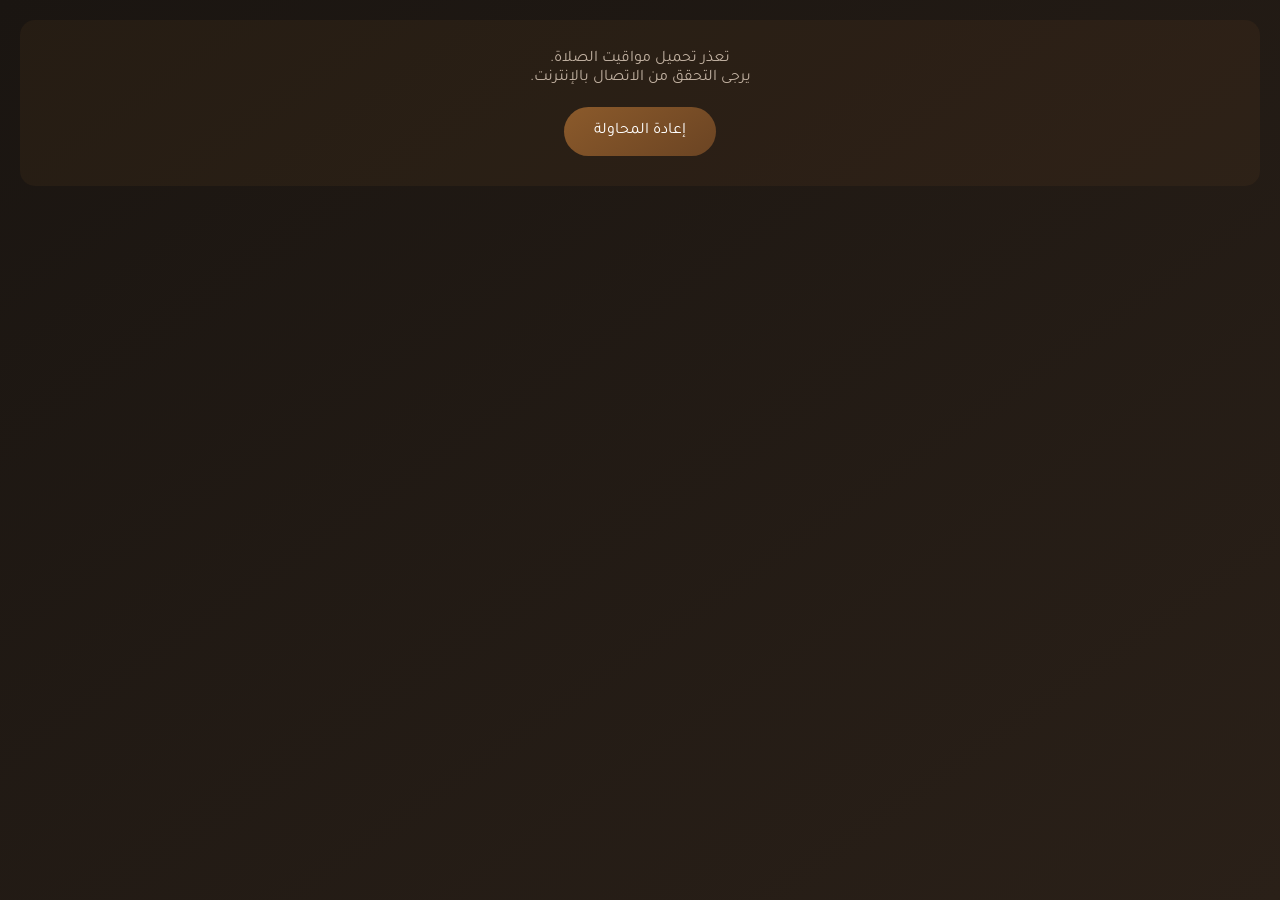
==== widget-standalone.html @ 83f43365 "Add files via upload" ====
<!DOCTYPE html>
<html lang="ar" dir="rtl">
<head>
    <meta charset="UTF-8">
    <meta name="viewport" content="width=device-width, initial-scale=1.0, maximum-scale=1.0, user-scalable=no">
    <meta name="apple-mobile-web-app-capable" content="yes">
    <meta name="apple-mobile-web-app-status-bar-style" content="black-translucent">
    <meta name="apple-mobile-web-app-title" content="مواقيت الصلاة">
    <meta name="theme-color" content="#8B5A2B">
    <title>مواقيت الصلاة</title>
    <style>
        @import url('https://fonts.googleapis.com/css2?family=Tajawal:wght@400;700&display=swap');
        
        * {
            margin: 0;
            padding: 0;
            box-sizing: border-box;
        }
        
        body {
            font-family: 'Tajawal', sans-serif;
            background: linear-gradient(145deg, #1a1511 0%, #2a2018 100%);
            color: #fff;
            min-height: 100vh;
            display: flex;
            flex-direction: column;
            padding: 20px;
        }
        
        .header {
            text-align: center;
            padding: 20px 0;
            border-bottom: 1px solid rgba(139,90,43,0.3);
            margin-bottom: 20px;
        }
        
        .app-title {
            font-size: 1.2rem;
            color: #8B5A2B;
            margin-bottom: 8px;
        }
        
        .date-section {
            text-align: center;
            margin-bottom: 25px;
        }
        
        .hijri-date {
            font-size: 1.5rem;
            font-weight: 700;
            color: #e0d8c8;
            margin-bottom: 5px;
        }
        
        .gregorian-date {
            font-size: 1rem;
            color: #a09080;
        }
        
        .location {
            text-align: center;
            font-size: 0.9rem;
            color: #8B5A2B;
            margin-bottom: 20px;
        }
        
        .prayer-grid {
            display: grid;
            grid-template-columns: repeat(3, 1fr);
            gap: 12px;
            margin-bottom: 25px;
        }
        
        .prayer-item {
            background: linear-gradient(145deg, #3d3229 0%, #2c241e 100%);
            border-radius: 16px;
            padding: 15px 10px;
            text-align: center;
            border: 1px solid rgba(139,90,43,0.2);
            transition: all 0.3s ease;
        }
        
        .prayer-item.active {
            background: linear-gradient(145deg, #8B5A2B 0%, #6b4423 100%);
            transform: scale(1.05);
            box-shadow: 0 8px 25px rgba(139,90,43,0.4);
        }
        
        .prayer-name {
            font-size: 0.85rem;
            color: #c0b0a0;
            margin-bottom: 8px;
            font-weight: 600;
        }
        
        .prayer-item.active .prayer-name {
            color: #fff;
        }
        
        .prayer-time {
            font-size: 1.1rem;
            font-weight: 700;
            color: #e0d8c8;
            direction: ltr;
        }
        
        .prayer-item.active .prayer-time {
            color: #fff;
            font-size: 1.2rem;
        }
        
        .countdown-section {
            background: linear-gradient(145deg, #3d3229 0%, #2c241e 100%);
            border-radius: 20px;
            padding: 25px;
            text-align: center;
            margin-bottom: 20px;
            border: 1px solid rgba(139,90,43,0.3);
        }
        
        .countdown-label {
            font-size: 1rem;
            color: #a09080;
            margin-bottom: 15px;
        }
        
        .countdown-label span {
            color: #8B5A2B;
            font-weight: 700;
        }
        
        .countdown-box {
            display: flex;
            justify-content: center;
            gap: 15px;
        }
        
        .countdown-item {
            background: linear-gradient(145deg, #2c241e 0%, #1a1511 100%);
            border-radius: 12px;
            padding: 15px 20px;
            min-width: 70px;
            border: 1px solid rgba(139,90,43,0.2);
        }
        
        .countdown-value {
            font-size: 2rem;
            font-weight: 700;
            color: #fff;
            direction: ltr;
            text-shadow: 0 0 10px rgba(139,90,43,0.5);
        }
        
        .countdown-unit {
            font-size: 0.7rem;
            color: #a09080;
            margin-top: 5px;
        }
        
        .refresh-btn {
            background: linear-gradient(145deg, #8B5A2B 0%, #6b4423 100%);
            color: #fff;
            border: none;
            padding: 15px 30px;
            border-radius: 25px;
            font-size: 1rem;
            cursor: pointer;
            font-family: 'Tajawal', sans-serif;
            margin-top: auto;
            transition: all 0.3s ease;
        }
        
        .refresh-btn:active {
            transform: scale(0.95);
        }
        
        .loading {
            text-align: center;
            padding: 50px;
            color: #8B5A2B;
        }
        
        .error {
            text-align: center;
            padding: 30px;
            color: #c0b0a0;
            background: rgba(139,90,43,0.1);
            border-radius: 15px;
        }
        
        .install-section {
            background: linear-gradient(145deg, #8B5A2B20 0%, #6b442320 100%);
            border-radius: 15px;
            padding: 20px;
            margin-bottom: 20px;
            border: 1px solid rgba(139,90,43,0.3);
            text-align: center;
        }
        
        .install-title {
            font-size: 1rem;
            color: #8B5A2B;
            margin-bottom: 10px;
            font-weight: 700;
        }
        
        .install-text {
            font-size: 0.85rem;
            color: #a09080;
            line-height: 1.6;
        }
        
        @media (max-width: 350px) {
            .prayer-grid {
                grid-template-columns: repeat(2, 1fr);
            }
            .countdown-value {
                font-size: 1.5rem;
            }
            .countdown-item {
                padding: 12px 15px;
                min-width: 60px;
            }
        }
    </style>
</head>
<body>
    <div id="app">
        <div class="loading">جاري تحميل مواقيت الصلاة...</div>
    </div>

    <script>
        const hijriMonths = ['محرم', 'صفر', 'ربيع الأول', 'ربيع الثاني', 'جمادى الأولى', 'جمادى الثانية', 'رجب', 'شعبان', 'رمضان', 'شوال', 'ذو القعدة', 'ذو الحجة'];
        const arabicDays = ['الأحد', 'الإثنين', 'الثلاثاء', 'الأربعاء', 'الخميس', 'الجمعة', 'السبت'];

        function getArabicDayName(date) {
            return arabicDays[date.getDay()];
        }

        function gregorianToHijri(date) {
            const gYear = date.getFullYear();
            const gMonth = date.getMonth() + 1;
            const gDay = date.getDate();
            
            let jd = Math.floor((1461 * (gYear + 4800 + Math.floor((gMonth - 14) / 12))) / 4) +
                     Math.floor((367 * (gMonth - 2 - 12 * Math.floor((gMonth - 14) / 12))) / 12) -
                     Math.floor((3 * Math.floor((gYear + 4900 + Math.floor((gMonth - 14) / 12)) / 100)) / 4) +
                     gDay - 32075;
            
            let l = jd - 1948440 + 10632;
            let n = Math.floor((l - 1) / 10631);
            l = l - 10631 * n + 354;
            let j = Math.floor((Math.floor((10985 - l) / 5316)) * (Math.floor((50 * l) / 17719))) + Math.floor((Math.floor(l / 5670)) * (Math.floor((43 * l) / 15238)));
            l = l - (Math.floor((30 - j) / 15)) * (Math.floor((17719 * j) / 50)) - (Math.floor(j / 16)) * (Math.floor((15238 * j) / 43)) + 29;
            
            const hMonth = Math.floor((24 * l) / 709);
            const hDay = Math.floor(l - Math.floor((709 * hMonth) / 24));
            const hYear = 30 * n + j - 30;
            
            return {
                day: hDay,
                month: hijriMonths[hMonth - 1],
                year: hYear
            };
        }

        function formatTime(time24) {
            const [h, m] = time24.split(':');
            let hour = parseInt(h);
            const ampm = hour >= 12 ? 'م' : 'ص';
            hour = hour > 12 ? hour - 12 : (hour === 0 ? 12 : hour);
            return `${hour}:${m} ${ampm}`;
        }

        async function fetchPrayerTimes(lat, lng) {
            const d = new Date();
            try {
                const response = await fetch(`https://api.aladhan.com/v1/timings/${d.getDate()}-${d.getMonth()+1}-${d.getFullYear()}?latitude=${lat}&longitude=${lng}&method=5`);
                const data = await response.json();
                return data.data;
            } catch (e) {
                console.error('Error fetching prayer times:', e);
                return null;
            }
        }

        async function getHijriDate() {
            const now = new Date();
            try {
                const response = await fetch(`https://api.aladhan.com/v1/gToH/${now.getDate()}-${now.getMonth()+1}-${now.getFullYear()}`);
                const data = await response.json();
                if (data && data.data && data.data.hijri) {
                    return `${data.data.hijri.day} ${data.data.hijri.month.ar} ${data.data.hijri.year}هـ`;
                }
            } catch (e) {
                console.error('Error fetching Hijri date:', e);
            }
            const hijri = gregorianToHijri(now);
            return `${hijri.day} ${hijri.month} ${hijri.year}هـ`;
        }

        function getLocation() {
            return new Promise((resolve) => {
                if (navigator.geolocation) {
                    navigator.geolocation.getCurrentPosition(
                        (position) => {
                            resolve({
                                lat: position.coords.latitude,
                                lng: position.coords.longitude,
                                city: 'الموقع الحالي'
                            });
                        },
                        () => {
                            resolve({ lat: 30.0444, lng: 31.2357, city: 'القاهرة' });
                        },
                        { timeout: 5000 }
                    );
                } else {
                    resolve({ lat: 30.0444, lng: 31.2357, city: 'القاهرة' });
                }
            });
        }

        async function renderApp() {
            const app = document.getElementById('app');
            const location = await getLocation();
            const prayerData = await fetchPrayerTimes(location.lat, location.lng);
            
            if (!prayerData) {
                app.innerHTML = `
                    <div class="error">
                        تعذر تحميل مواقيت الصلاة.<br>
                        يرجى التحقق من الاتصال بالإنترنت.
                        <br><br>
                        <button class="refresh-btn" onclick="location.reload()">إعادة المحاولة</button>
                    </div>
                `;
                return;
            }

            const timings = prayerData.timings;
            const hijriDate = await getHijriDate();
            const now = new Date();
            
            const prayers = [
                { id: 'Fajr', name: 'الفجر' },
                { id: 'Sunrise', name: 'الشروق' },
                { id: 'Dhuhr', name: 'الظهر' },
                { id: 'Asr', name: 'العصر' },
                { id: 'Maghrib', name: 'المغرب' },
                { id: 'Isha', name: 'العشاء' }
            ];

            // Find next prayer
            let nextPrayer = null;
            let nextPrayerTime = null;
            
            for (const prayer of prayers) {
                if (prayer.id === 'Sunrise') continue;
                
                const [h, m] = timings[prayer.id].split(':');
                const prayerDate = new Date(now.getFullYear(), now.getMonth(), now.getDate(), parseInt(h), parseInt(m), 0);
                
                if (prayerDate > now) {
                    nextPrayer = prayer;
                    nextPrayerTime = prayerDate;
                    break;
                }
            }
            
            // If no next prayer today, next is Fajr tomorrow
            if (!nextPrayer) {
                nextPrayer = { id: 'Fajr', name: 'الفجر' };
                const [h, m] = timings.Fajr.split(':');
                nextPrayerTime = new Date(now.getFullYear(), now.getMonth(), now.getDate() + 1, parseInt(h), parseInt(m), 0);
            }

            // Render prayers grid
            let prayersHTML = prayers.map(prayer => {
                const isActive = prayer.id === nextPrayer.id;
                return `
                    <div class="prayer-item ${isActive ? 'active' : ''}">
                        <div class="prayer-name">${prayer.name}</div>
                        <div class="prayer-time">${formatTime(timings[prayer.id])}</div>
                    </div>
                `;
            }).join('');

            app.innerHTML = `
                <div class="install-section">
                    <div class="install-title">📱 إضافة للشاشة الرئيسية</div>
                    <div class="install-text">
                        iOS: اضغط زر المشاركة ← "إضافة إلى الشاشة الرئيسية"<br>
                        Android: اضغط القائمة ← "إضافة إلى الشاشة الرئيسية"
                    </div>
                </div>

                <div class="header">
                    <div class="app-title">موسوعة المسلم</div>
                </div>

                <div class="date-section">
                    <div class="hijri-date">${hijriDate}</div>
                    <div class="gregorian-date">${now.toLocaleDateString('ar-EG', {day:'numeric', month:'long', year:'numeric'})} - ${getArabicDayName(now)}</div>
                </div>

                <div class="location">📍 ${location.city}</div>

                <div class="prayer-grid">
                    ${prayersHTML}
                </div>

                <div class="countdown-section">
                    <div class="countdown-label">الصلاة القادمة: <span>${nextPrayer.name}</span></div>
                    <div class="countdown-box">
                        <div class="countdown-item">
                            <div class="countdown-value" id="hours">00</div>
                            <div class="countdown-unit">ساعة</div>
                        </div>
                        <div class="countdown-item">
                            <div class="countdown-value" id="minutes">00</div>
                            <div class="countdown-unit">دقيقة</div>
                        </div>
                        <div class="countdown-item">
                            <div class="countdown-value" id="seconds">00</div>
                            <div class="countdown-unit">ثانية</div>
                        </div>
                    </div>
                </div>

                <button class="refresh-btn" onclick="location.reload()">تحديث المواقيت</button>
            `;

            // Start countdown
            function updateCountdown() {
                const diff = nextPrayerTime - new Date();
                if (diff > 0) {
                    const hours = Math.floor((diff / 3600000) % 24);
                    const minutes = Math.floor((diff / 60000) % 60);
                    const seconds = Math.floor((diff / 1000) % 60);
                    
                    const hoursEl = document.getElementById('hours');
                    const minutesEl = document.getElementById('minutes');
                    const secondsEl = document.getElementById('seconds');
                    
                    if (hoursEl) hoursEl.innerText = hours.toString().padStart(2, '0');
                    if (minutesEl) minutesEl.innerText = minutes.toString().padStart(2, '0');
                    if (secondsEl) secondsEl.innerText = seconds.toString().padStart(2, '0');
                }
            }
            
            updateCountdown();
            setInterval(updateCountdown, 1000);
        }

        // Auto refresh every 10 minutes
        setInterval(() => {
            location.reload();
        }, 600000);

        renderApp();
    </script>
</body>
</html>
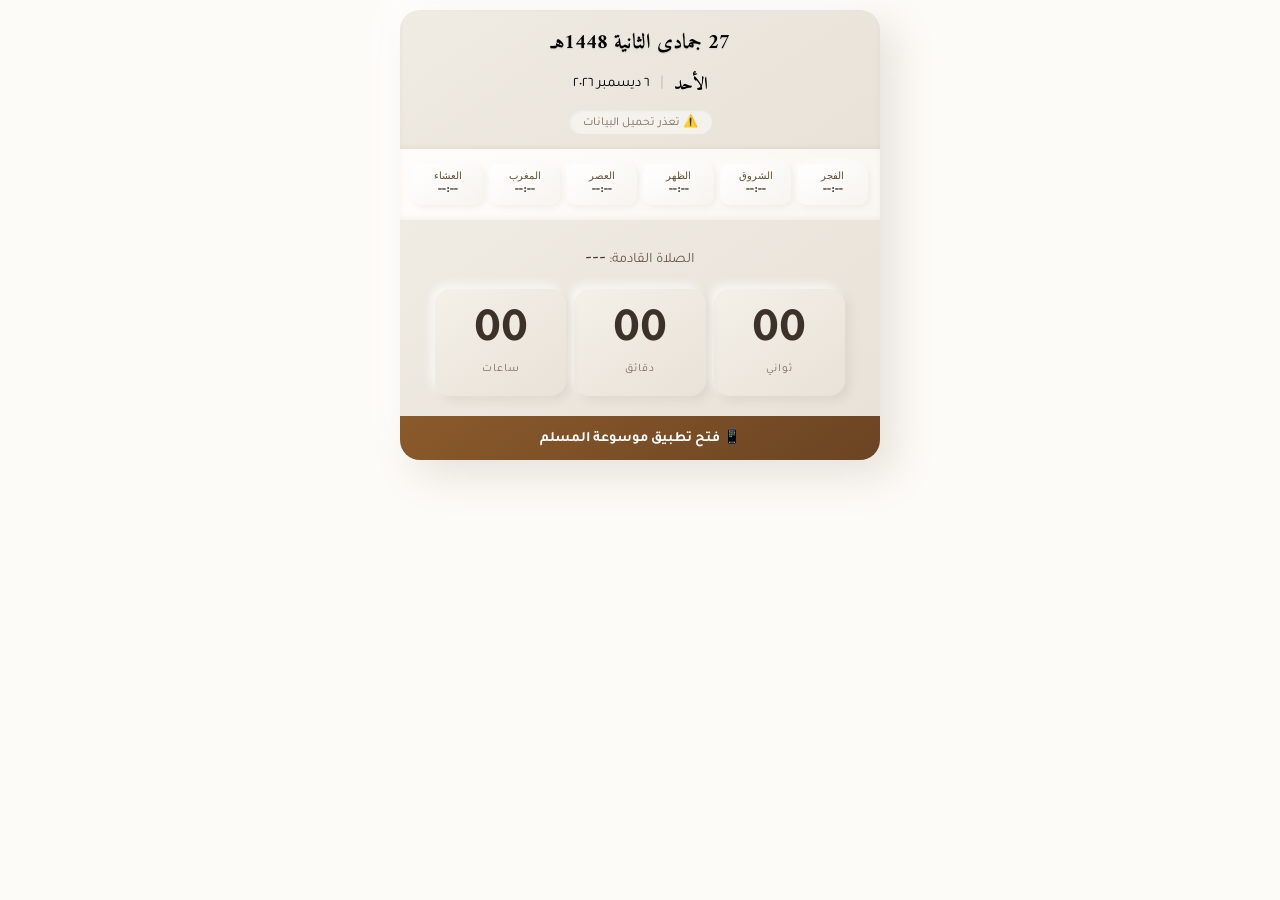
==== commit 7012afa6: "Add files via upload" ====
--- a/widget-standalone.html
+++ b/widget-standalone.html
@@ -3,13 +3,16 @@
 <head>
     <meta charset="UTF-8">
     <meta name="viewport" content="width=device-width, initial-scale=1.0, maximum-scale=1.0, user-scalable=no">
+    <meta name="theme-color" content="#8B5A2B">
+    <meta name="mobile-web-app-capable" content="yes">
     <meta name="apple-mobile-web-app-capable" content="yes">
     <meta name="apple-mobile-web-app-status-bar-style" content="black-translucent">
     <meta name="apple-mobile-web-app-title" content="مواقيت الصلاة">
-    <meta name="theme-color" content="#8B5A2B">
-    <title>مواقيت الصلاة</title>
+    <link rel="manifest" href="./widget-manifest.json">
+    <link rel="apple-touch-icon" href="./icon-192.png">
+    <title>مواقيت الصلاة - موسوعة المسلم</title>
     <style>
-        @import url('https://fonts.googleapis.com/css2?family=Tajawal:wght@400;700&display=swap');
+        @import url('https://fonts.googleapis.com/css2?family=Amiri:wght@400;700&family=Tajawal:wght@400;700&display=swap');
         
         * {
             margin: 0;
@@ -19,219 +22,324 @@
         
         body {
             font-family: 'Tajawal', sans-serif;
-            background: linear-gradient(145deg, #1a1511 0%, #2a2018 100%);
-            color: #fff;
+            background: #FDFBF7;
             min-height: 100vh;
             display: flex;
-            flex-direction: column;
-            padding: 20px;
-        }
-        
-        .header {
+            justify-content: center;
+            align-items: flex-start;
+            padding: 10px;
+        }
+        
+        /* ويدجت مواقيت الصلاة - نفس تصميم التطبيق */
+        .prayer-widget-final { 
+            background: linear-gradient(145deg, #faf8f5 0%, #f5f0e8 100%); 
+            width: 100%; 
+            max-width: 480px; 
+            border-radius: 20px; 
+            padding: 0; 
+            margin-top: 0;
+            box-shadow: 
+                15px 15px 40px rgba(139,125,107,0.2),
+                -15px -15px 40px rgba(255,255,255,0.9);
+            overflow: hidden;
+            animation: fadeIn 0.5s ease;
+        }
+        
+        @keyframes fadeIn {
+            from { opacity: 0; transform: translateY(-10px); }
+            to { opacity: 1; transform: translateY(0); }
+        }
+        
+        /* القسم الأول: التاريخ والموقع */
+        .section-date {
+            background: linear-gradient(145deg, #f0ebe3 0%, #e8e2d8 100%);
+            padding: 15px;
             text-align: center;
-            padding: 20px 0;
-            border-bottom: 1px solid rgba(139,90,43,0.3);
-            margin-bottom: 20px;
-        }
-        
-        .app-title {
-            font-size: 1.2rem;
-            color: #8B5A2B;
+            box-shadow: inset 0 -2px 4px rgba(139,125,107,0.1);
+        }
+        .hijri-final { 
+            font-size: 1.3rem; 
+            color: #000000;
+            font-family: 'Amiri', serif;
+            font-weight: 700;
             margin-bottom: 8px;
-        }
-        
-        .date-section {
-            text-align: center;
-            margin-bottom: 25px;
-        }
-        
-        .hijri-date {
-            font-size: 1.5rem;
-            font-weight: 700;
-            color: #e0d8c8;
-            margin-bottom: 5px;
-        }
-        
-        .gregorian-date {
-            font-size: 1rem;
-            color: #a09080;
-        }
-        
-        .location {
-            text-align: center;
-            font-size: 0.9rem;
-            color: #8B5A2B;
-            margin-bottom: 20px;
-        }
-        
-        .prayer-grid {
-            display: grid;
-            grid-template-columns: repeat(3, 1fr);
-            gap: 12px;
-            margin-bottom: 25px;
-        }
-        
-        .prayer-item {
-            background: linear-gradient(145deg, #3d3229 0%, #2c241e 100%);
-            border-radius: 16px;
-            padding: 15px 10px;
-            text-align: center;
-            border: 1px solid rgba(139,90,43,0.2);
-            transition: all 0.3s ease;
-        }
-        
-        .prayer-item.active {
-            background: linear-gradient(145deg, #8B5A2B 0%, #6b4423 100%);
-            transform: scale(1.05);
-            box-shadow: 0 8px 25px rgba(139,90,43,0.4);
-        }
-        
-        .prayer-name {
-            font-size: 0.85rem;
-            color: #c0b0a0;
-            margin-bottom: 8px;
-            font-weight: 600;
-        }
-        
-        .prayer-item.active .prayer-name {
-            color: #fff;
-        }
-        
-        .prayer-time {
-            font-size: 1.1rem;
-            font-weight: 700;
-            color: #e0d8c8;
-            direction: ltr;
-        }
-        
-        .prayer-item.active .prayer-time {
-            color: #fff;
-            font-size: 1.2rem;
-        }
-        
-        .countdown-section {
-            background: linear-gradient(145deg, #3d3229 0%, #2c241e 100%);
-            border-radius: 20px;
-            padding: 25px;
-            text-align: center;
-            margin-bottom: 20px;
-            border: 1px solid rgba(139,90,43,0.3);
-        }
-        
-        .countdown-label {
-            font-size: 1rem;
-            color: #a09080;
-            margin-bottom: 15px;
-        }
-        
-        .countdown-label span {
-            color: #8B5A2B;
-            font-weight: 700;
-        }
-        
-        .countdown-box {
+            text-shadow: 0 1px 2px rgba(0,0,0,0.1);
+        }
+        .day-gregorian {
             display: flex;
             justify-content: center;
-            gap: 15px;
-        }
-        
-        .countdown-item {
-            background: linear-gradient(145deg, #2c241e 0%, #1a1511 100%);
-            border-radius: 12px;
-            padding: 15px 20px;
-            min-width: 70px;
-            border: 1px solid rgba(139,90,43,0.2);
-        }
-        
-        .countdown-value {
-            font-size: 2rem;
+            align-items: center;
+            gap: 10px;
+            margin-bottom: 10px;
+        }
+        .day-final { 
+            font-size: 1.1rem; 
+            font-weight: 600; 
+            color: #000000;
+            font-family: 'Amiri', serif;
+        }
+        .separator {
+            color: #a89f91;
+            opacity: 0.6;
+        }
+        .gregorian-final { 
+            font-size: 0.9rem; 
+            color: #000000;
+            font-family: 'Tajawal', sans-serif;
+        }
+        .location-final { 
+            font-size: 0.75rem; 
+            color: #7a6b5d;
+            font-family: 'Tajawal', sans-serif;
+            background: rgba(255,255,255,0.5);
+            padding: 4px 14px;
+            border-radius: 15px;
+            display: inline-block;
+            box-shadow: inset 1px 1px 3px rgba(0,0,0,0.05);
+        }
+        
+        /* القسم الثاني: أوقات الصلاة */
+        .section-prayers {
+            background: linear-gradient(145deg, #fffcfa 0%, #faf7f2 100%);
+            padding: 15px 12px;
+            box-shadow: inset 0 -2px 4px rgba(139,125,107,0.08);
+        }
+        .prayer-row {
+            display: flex;
+            justify-content: space-between;
+            gap: 6px;
+        }
+        .prayer-item-final {
+            display: flex;
+            flex-direction: column;
+            align-items: center;
+            gap: 2px;
+            padding: 6px 4px;
+            background: linear-gradient(145deg, #ffffff 0%, #f7f4ef 100%);
+            border-radius: 10px;
+            box-shadow: 
+                2px 2px 6px rgba(139,125,107,0.1),
+                -2px -2px 6px rgba(255,255,255,0.9);
+            flex: 1;
+            min-width: 0;
+            transition: all 0.3s ease;
+        }
+        .prayer-item-final.active {
+            background: linear-gradient(145deg, #6b5b4f 0%, #5d4e37 100%);
+            transform: translateY(-2px);
+            box-shadow: 
+                4px 4px 15px rgba(107,91,79,0.3),
+                -4px -4px 15px rgba(255,255,255,0.9);
+        }
+        .prayer-item-final.active .prayer-label-final,
+        .prayer-item-final.active .prayer-time-final {
+            color: #faf8f5;
+        }
+        .prayer-label-final {
+            font-size: 0.6rem;
+            color: #5d4e37;
+            font-family: 'Tajawal', sans-serif;
+            font-weight: 500;
+        }
+        .prayer-time-final {
+            font-family: 'Tajawal', monospace;
+            font-size: 0.8rem;
             font-weight: 700;
-            color: #fff;
+            color: #3d3229;
             direction: ltr;
-            text-shadow: 0 0 10px rgba(139,90,43,0.5);
-        }
-        
-        .countdown-unit {
+        }
+        
+        /* القسم الثالث: العد التنازلي */
+        .section-countdown {
+            background: linear-gradient(145deg, #f0ebe3 0%, #e8e2d8 100%);
+            padding: 20px;
+            text-align: center;
+            transition: all 0.3s ease;
+        }
+        .section-countdown.active-next {
+            background: linear-gradient(145deg, #e8e2d8 0%, #ddd5c8 100%);
+        }
+        .next-prayer-title-final {
+            font-size: 0.9rem;
+            color: #6b5b4f;
+            font-family: 'Tajawal', sans-serif;
+            margin-bottom: 15px;
+        }
+        .next-prayer-title-final span {
+            color: #4a4039;
+            font-weight: 700;
+            font-size: 1.2rem;
+            font-family: 'Amiri', serif;
+        }
+        .countdown-box-final {
+            display: flex;
+            justify-content: space-between;
+            padding: 0 15px;
+            gap: 8px;
+        }
+        .countdown-digit {
+            display: flex;
+            flex-direction: column;
+            align-items: center;
+            gap: 6px;
+            padding: 20px 24px;
+            background: linear-gradient(145deg, #f5f0e8 0%, #e8e2d8 100%);
+            border-radius: 16px;
+            box-shadow: 
+                4px 4px 10px rgba(139,125,107,0.15),
+                -4px -4px 10px rgba(255,255,255,0.8);
+            min-width: 90px;
+            flex: 1;
+        }
+        .digit-value {
+            font-family: 'Tajawal', monospace;
+            font-size: 3rem;
+            font-weight: 700;
+            color: #3d3229;
+            direction: ltr;
+            line-height: 1;
+        }
+        .digit-label {
             font-size: 0.7rem;
-            color: #a09080;
-            margin-top: 5px;
-        }
-        
-        .refresh-btn {
+            color: #7a6b5d;
+            font-family: 'Tajawal', sans-serif;
+            text-transform: uppercase;
+            letter-spacing: 1px;
+        }
+        
+        @keyframes digitChange {
+            0% { color: #5d4e37; }
+            50% { color: #8b7355; }
+            100% { color: #3d3229; }
+        }
+        .digit-value.changing {
+            animation: digitChange 0.3s ease-in-out;
+        }
+        
+        /* زر فتح التطبيق */
+        .open-app-btn {
+            display: block;
+            width: 100%;
+            padding: 12px;
             background: linear-gradient(145deg, #8B5A2B 0%, #6b4423 100%);
             color: #fff;
+            text-align: center;
+            text-decoration: none;
+            font-weight: 600;
+            font-size: 0.9rem;
             border: none;
-            padding: 15px 30px;
-            border-radius: 25px;
-            font-size: 1rem;
             cursor: pointer;
+            transition: all 0.3s ease;
             font-family: 'Tajawal', sans-serif;
-            margin-top: auto;
-            transition: all 0.3s ease;
-        }
-        
-        .refresh-btn:active {
-            transform: scale(0.95);
+        }
+        
+        .open-app-btn:hover {
+            opacity: 0.9;
         }
         
         .loading {
             text-align: center;
-            padding: 50px;
+            padding: 40px 20px;
             color: #8B5A2B;
         }
         
-        .error {
-            text-align: center;
-            padding: 30px;
-            color: #c0b0a0;
-            background: rgba(139,90,43,0.1);
-            border-radius: 15px;
-        }
-        
-        .install-section {
-            background: linear-gradient(145deg, #8B5A2B20 0%, #6b442320 100%);
-            border-radius: 15px;
-            padding: 20px;
-            margin-bottom: 20px;
-            border: 1px solid rgba(139,90,43,0.3);
-            text-align: center;
-        }
-        
-        .install-title {
-            font-size: 1rem;
-            color: #8B5A2B;
-            margin-bottom: 10px;
-            font-weight: 700;
-        }
-        
-        .install-text {
-            font-size: 0.85rem;
-            color: #a09080;
-            line-height: 1.6;
+        .loading-spinner {
+            width: 40px;
+            height: 40px;
+            border: 3px solid rgba(139,90,43,0.2);
+            border-top-color: #8B5A2B;
+            border-radius: 50%;
+            animation: spin 1s linear infinite;
+            margin: 0 auto 15px;
+        }
+        
+        @keyframes spin {
+            to { transform: rotate(360deg); }
         }
         
         @media (max-width: 350px) {
-            .prayer-grid {
-                grid-template-columns: repeat(2, 1fr);
-            }
-            .countdown-value {
-                font-size: 1.5rem;
-            }
-            .countdown-item {
-                padding: 12px 15px;
-                min-width: 60px;
+            .countdown-digit {
+                padding: 15px 18px;
+                min-width: 70px;
+            }
+            .digit-value {
+                font-size: 2.5rem;
             }
         }
     </style>
 </head>
 <body>
-    <div id="app">
-        <div class="loading">جاري تحميل مواقيت الصلاة...</div>
+    <div class="prayer-widget-final" id="widget-container">
+        <!-- قسم التاريخ والموقع -->
+        <div class="section-date">
+            <div class="hijri-final" id="hijri-date">---</div>
+            <div class="day-gregorian">
+                <span class="day-final" id="day-name">---</span>
+                <span class="separator">|</span>
+                <span class="gregorian-final" id="gregorian-date">---</span>
+            </div>
+            <div class="location-final" id="prayer-location">جاري تحديد الموقع...</div>
+        </div>
+        
+        <!-- قسم أوقات الصلاة -->
+        <div class="section-prayers">
+            <div class="prayer-row">
+                <div class="prayer-item-final" id="final-fajr">
+                    <span class="prayer-label-final">الفجر</span>
+                    <span class="prayer-time-final" id="widget-fajr">--:--</span>
+                </div>
+                <div class="prayer-item-final" id="final-sunrise">
+                    <span class="prayer-label-final">الشروق</span>
+                    <span class="prayer-time-final" id="widget-sunrise">--:--</span>
+                </div>
+                <div class="prayer-item-final" id="final-dhuhr">
+                    <span class="prayer-label-final">الظهر</span>
+                    <span class="prayer-time-final" id="widget-dhuhr">--:--</span>
+                </div>
+                <div class="prayer-item-final" id="final-asr">
+                    <span class="prayer-label-final">العصر</span>
+                    <span class="prayer-time-final" id="widget-asr">--:--</span>
+                </div>
+                <div class="prayer-item-final" id="final-maghrib">
+                    <span class="prayer-label-final">المغرب</span>
+                    <span class="prayer-time-final" id="widget-maghrib">--:--</span>
+                </div>
+                <div class="prayer-item-final" id="final-isha">
+                    <span class="prayer-label-final">العشاء</span>
+                    <span class="prayer-time-final" id="widget-isha">--:--</span>
+                </div>
+            </div>
+        </div>
+        
+        <!-- قسم العد التنازلي -->
+        <div class="section-countdown" id="section-countdown">
+            <div class="next-prayer-title-final">الصلاة القادمة: <span id="next-prayer-name">---</span></div>
+            <div class="countdown-box-final">
+                <div class="countdown-digit">
+                    <div class="digit-value" id="countdown-seconds">00</div>
+                    <div class="digit-label">ثواني</div>
+                </div>
+                <div class="countdown-digit">
+                    <div class="digit-value" id="countdown-minutes">00</div>
+                    <div class="digit-label">دقائق</div>
+                </div>
+                <div class="countdown-digit">
+                    <div class="digit-value" id="countdown-hours">00</div>
+                    <div class="digit-label">ساعات</div>
+                </div>
+            </div>
+        </div>
+        
+        <button class="open-app-btn" onclick="openMainApp()">
+            📱 فتح تطبيق موسوعة المسلم
+        </button>
     </div>
 
     <script>
         const hijriMonths = ['محرم', 'صفر', 'ربيع الأول', 'ربيع الثاني', 'جمادى الأولى', 'جمادى الثانية', 'رجب', 'شعبان', 'رمضان', 'شوال', 'ذو القعدة', 'ذو الحجة'];
         const arabicDays = ['الأحد', 'الإثنين', 'الثلاثاء', 'الأربعاء', 'الخميس', 'الجمعة', 'السبت'];
+        
+        let countdownInterval = null;
 
         function getArabicDayName(date) {
             return arabicDays[date.getDay()];
@@ -275,8 +383,27 @@
         async function fetchPrayerTimes(lat, lng) {
             const d = new Date();
             try {
-                const response = await fetch(`https://api.aladhan.com/v1/timings/${d.getDate()}-${d.getMonth()+1}-${d.getFullYear()}?latitude=${lat}&longitude=${lng}&method=5`);
+                const controller = new AbortController();
+                const timeoutId = setTimeout(() => controller.abort(), 10000);
+                
+                const response = await fetch(`https://api.aladhan.com/v1/timings/${d.getDate()}-${d.getMonth()+1}-${d.getFullYear()}?latitude=${lat}&longitude=${lng}&method=5`, {
+                    signal: controller.signal
+                });
+                clearTimeout(timeoutId);
+                
+                if (!response.ok) throw new Error('Network error');
+                
                 const data = await response.json();
+                
+                if (!data || !data.data || !data.data.timings) {
+                    throw new Error('Invalid data');
+                }
+                
+                // Save timezone from API for proper date calculations
+                if (data.data.meta && data.data.meta.timezone) {
+                    window.prayerTimezone = data.data.meta.timezone;
+                }
+                
                 return data.data;
             } catch (e) {
                 console.error('Error fetching prayer times:', e);
@@ -299,166 +426,244 @@
             return `${hijri.day} ${hijri.month} ${hijri.year}هـ`;
         }
 
+        // Get location automatically using geolocation, fallback to saved or default
         function getLocation() {
             return new Promise((resolve) => {
+                // First try geolocation for automatic detection
                 if (navigator.geolocation) {
+                    document.getElementById('prayer-location').innerText = 'جاري تحديد الموقع تلقائياً...';
+                    
                     navigator.geolocation.getCurrentPosition(
-                        (position) => {
-                            resolve({
-                                lat: position.coords.latitude,
-                                lng: position.coords.longitude,
-                                city: 'الموقع الحالي'
-                            });
+                        async (position) => {
+                            const lat = position.coords.latitude;
+                            const lng = position.coords.longitude;
+                            
+                            // Try to get city name from reverse geocoding
+                            let city = 'الموقع الحالي';
+                            try {
+                                const controller = new AbortController();
+                                const timeoutId = setTimeout(() => controller.abort(), 3000);
+                                const response = await fetch(`https://api.bigdatacloud.net/data/reverse-geocode-client?latitude=${lat}&longitude=${lng}&localityLanguage=ar`, {
+                                    signal: controller.signal
+                                });
+                                clearTimeout(timeoutId);
+                                if (response.ok) {
+                                    const data = await response.json();
+                                    city = data.city || data.locality || data.principalSubdivision || 'الموقع الحالي';
+                                }
+                            } catch (e) {
+                                console.log('Could not fetch city name');
+                            }
+                            
+                            resolve({ lat: lat, lng: lng, city: city });
                         },
-                        () => {
-                            resolve({ lat: 30.0444, lng: 31.2357, city: 'القاهرة' });
+                        (error) => {
+                            console.log('Geolocation failed:', error);
+                            // Fallback to saved location or default
+                            tryFallbackLocation(resolve);
                         },
-                        { timeout: 5000 }
+                        { 
+                            timeout: 8000, 
+                            enableHighAccuracy: false,
+                            maximumAge: 300000 // Accept positions up to 5 minutes old
+                        }
                     );
                 } else {
-                    resolve({ lat: 30.0444, lng: 31.2357, city: 'القاهرة' });
+                    // Geolocation not supported, fallback to saved or default
+                    tryFallbackLocation(resolve);
                 }
             });
         }
 
-        async function renderApp() {
-            const app = document.getElementById('app');
+        function tryFallbackLocation(resolve) {
+            // Try to get from localStorage (app's saved location)
+            try {
+                const savedLat = localStorage.getItem('savedLat');
+                const savedLng = localStorage.getItem('savedLng');
+                const savedCity = localStorage.getItem('savedCity');
+                
+                if (savedLat && savedLng) {
+                    resolve({ 
+                        lat: parseFloat(savedLat), 
+                        lng: parseFloat(savedLng), 
+                        city: savedCity || 'الموقع المحفوظ' 
+                    });
+                    return;
+                }
+            } catch(e) {
+                console.log('localStorage not available');
+            }
+            
+            // Check URL params
+            const urlParams = new URLSearchParams(window.location.search);
+            const lat = urlParams.get('lat');
+            const lng = urlParams.get('lng');
+            const city = urlParams.get('city');
+            
+            if (lat && lng) {
+                resolve({ lat: parseFloat(lat), lng: parseFloat(lng), city: city || 'القاهرة' });
+                return;
+            }
+            
+            // Default to Cairo
+            resolve({ lat: 30.0444, lng: 31.2357, city: 'القاهرة' });
+        }
+
+        async function updateDate() {
+            const now = new Date();
+            
+            // Update Gregorian date
+            const gregorianEl = document.getElementById('gregorian-date');
+            if (gregorianEl) {
+                gregorianEl.innerText = now.toLocaleDateString('ar-EG', {day:'numeric', month:'long', year:'numeric'});
+            }
+            
+            // Update day name
+            const dayEl = document.getElementById('day-name');
+            if (dayEl) dayEl.innerText = getArabicDayName(now);
+            
+            // Get Hijri date
+            const hijriDate = await getHijriDate();
+            const hijriEl = document.getElementById('hijri-date');
+            if (hijriEl) hijriEl.innerText = hijriDate;
+        }
+
+        async function renderWidget() {
             const location = await getLocation();
+            
+            // Update location display
+            const locationEl = document.getElementById('prayer-location');
+            if (locationEl) locationEl.innerText = '📍 ' + location.city;
+            
             const prayerData = await fetchPrayerTimes(location.lat, location.lng);
             
             if (!prayerData) {
-                app.innerHTML = `
-                    <div class="error">
-                        تعذر تحميل مواقيت الصلاة.<br>
-                        يرجى التحقق من الاتصال بالإنترنت.
-                        <br><br>
-                        <button class="refresh-btn" onclick="location.reload()">إعادة المحاولة</button>
-                    </div>
-                `;
+                document.getElementById('prayer-location').innerText = '⚠️ تعذر تحميل البيانات';
                 return;
             }
 
             const timings = prayerData.timings;
-            const hijriDate = await getHijriDate();
+            const timezone = prayerData.meta?.timezone || 'Africa/Cairo';
+            
+            // Get current time in the prayer location's timezone
             const now = new Date();
+            const locationTimeStr = now.toLocaleString('en-US', { timeZone: timezone });
+            const locationDate = new Date(locationTimeStr);
             
             const prayers = [
-                { id: 'Fajr', name: 'الفجر' },
-                { id: 'Sunrise', name: 'الشروق' },
-                { id: 'Dhuhr', name: 'الظهر' },
-                { id: 'Asr', name: 'العصر' },
-                { id: 'Maghrib', name: 'المغرب' },
-                { id: 'Isha', name: 'العشاء' }
+                {id:'Fajr', n:'الفجر'},
+                {id:'Sunrise', n:'الشروق'},
+                {id:'Dhuhr', n:'الظهر'},
+                {id:'Asr', n:'العصر'},
+                {id:'Maghrib', n:'المغرب'},
+                {id:'Isha', n:'العشاء'}
             ];
-
-            // Find next prayer
-            let nextPrayer = null;
-            let nextPrayerTime = null;
-            
-            for (const prayer of prayers) {
-                if (prayer.id === 'Sunrise') continue;
-                
-                const [h, m] = timings[prayer.id].split(':');
-                const prayerDate = new Date(now.getFullYear(), now.getMonth(), now.getDate(), parseInt(h), parseInt(m), 0);
-                
-                if (prayerDate > now) {
-                    nextPrayer = prayer;
-                    nextPrayerTime = prayerDate;
-                    break;
-                }
-            }
+            
+            let nextT = null, nextN = '', nextId = '';
+            
+            prayers.forEach(p => {
+                let [h, m] = timings[p.id].split(':');
+                let pDate = new Date(locationDate.getFullYear(), locationDate.getMonth(), locationDate.getDate(), parseInt(h), parseInt(m), 0);
+                
+                // Update prayer time display
+                const timeEl = document.getElementById('widget-' + p.id.toLowerCase());
+                if (timeEl) {
+                    timeEl.innerText = formatTime(timings[p.id]);
+                }
+                
+                // Find next prayer (skip Sunrise)
+                if (pDate > locationDate && !nextT && p.id !== 'Sunrise') {
+                    nextT = pDate;
+                    nextN = p.n;
+                    nextId = p.id.toLowerCase();
+                }
+            });
             
             // If no next prayer today, next is Fajr tomorrow
-            if (!nextPrayer) {
-                nextPrayer = { id: 'Fajr', name: 'الفجر' };
-                const [h, m] = timings.Fajr.split(':');
-                nextPrayerTime = new Date(now.getFullYear(), now.getMonth(), now.getDate() + 1, parseInt(h), parseInt(m), 0);
-            }
-
-            // Render prayers grid
-            let prayersHTML = prayers.map(prayer => {
-                const isActive = prayer.id === nextPrayer.id;
-                return `
-                    <div class="prayer-item ${isActive ? 'active' : ''}">
-                        <div class="prayer-name">${prayer.name}</div>
-                        <div class="prayer-time">${formatTime(timings[prayer.id])}</div>
-                    </div>
-                `;
-            }).join('');
-
-            app.innerHTML = `
-                <div class="install-section">
-                    <div class="install-title">📱 إضافة للشاشة الرئيسية</div>
-                    <div class="install-text">
-                        iOS: اضغط زر المشاركة ← "إضافة إلى الشاشة الرئيسية"<br>
-                        Android: اضغط القائمة ← "إضافة إلى الشاشة الرئيسية"
-                    </div>
-                </div>
-
-                <div class="header">
-                    <div class="app-title">موسوعة المسلم</div>
-                </div>
-
-                <div class="date-section">
-                    <div class="hijri-date">${hijriDate}</div>
-                    <div class="gregorian-date">${now.toLocaleDateString('ar-EG', {day:'numeric', month:'long', year:'numeric'})} - ${getArabicDayName(now)}</div>
-                </div>
-
-                <div class="location">📍 ${location.city}</div>
-
-                <div class="prayer-grid">
-                    ${prayersHTML}
-                </div>
-
-                <div class="countdown-section">
-                    <div class="countdown-label">الصلاة القادمة: <span>${nextPrayer.name}</span></div>
-                    <div class="countdown-box">
-                        <div class="countdown-item">
-                            <div class="countdown-value" id="hours">00</div>
-                            <div class="countdown-unit">ساعة</div>
-                        </div>
-                        <div class="countdown-item">
-                            <div class="countdown-value" id="minutes">00</div>
-                            <div class="countdown-unit">دقيقة</div>
-                        </div>
-                        <div class="countdown-item">
-                            <div class="countdown-value" id="seconds">00</div>
-                            <div class="countdown-unit">ثانية</div>
-                        </div>
-                    </div>
-                </div>
-
-                <button class="refresh-btn" onclick="location.reload()">تحديث المواقيت</button>
-            `;
-
-            // Start countdown
-            function updateCountdown() {
-                const diff = nextPrayerTime - new Date();
+            if (!nextT) {
+                let [h, m] = timings.Fajr.split(':');
+                nextT = new Date(locationDate.getFullYear(), locationDate.getMonth(), locationDate.getDate() + 1, parseInt(h), parseInt(m), 0);
+                nextN = 'الفجر';
+                nextId = 'fajr';
+                
+                // Reset all active states
+                document.querySelectorAll('.prayer-item-final').forEach(el => el.classList.remove('active'));
+                const fajrEl = document.getElementById('final-fajr');
+                if (fajrEl) fajrEl.classList.add('active');
+            } else {
+                // Highlight active prayer
+                document.querySelectorAll('.prayer-item-final').forEach(el => el.classList.remove('active'));
+                const activeEl = document.getElementById('final-' + nextId);
+                if (activeEl) activeEl.classList.add('active');
+            }
+            
+            // Update next prayer name
+            const nextPrayerEl = document.getElementById('next-prayer-name');
+            if (nextPrayerEl) nextPrayerEl.innerText = nextN;
+            
+            // Highlight countdown section
+            const countdownSection = document.getElementById('section-countdown');
+            if (countdownSection) countdownSection.classList.add('active-next');
+            
+            // Clear existing interval
+            if (countdownInterval) clearInterval(countdownInterval);
+            
+            // Start countdown using location timezone
+            countdownInterval = setInterval(() => {
+                const currentNow = new Date();
+                const currentLocationStr = currentNow.toLocaleString('en-US', { timeZone: timezone });
+                const currentLocationDate = new Date(currentLocationStr);
+                
+                let diff = nextT - currentLocationDate;
                 if (diff > 0) {
-                    const hours = Math.floor((diff / 3600000) % 24);
-                    const minutes = Math.floor((diff / 60000) % 60);
-                    const seconds = Math.floor((diff / 1000) % 60);
+                    let h = Math.floor((diff / 3600000) % 24);
+                    let m = Math.floor((diff / 60000) % 60);
+                    let s = Math.floor((diff / 1000) % 60);
                     
-                    const hoursEl = document.getElementById('hours');
-                    const minutesEl = document.getElementById('minutes');
-                    const secondsEl = document.getElementById('seconds');
+                    const secondsEl = document.getElementById('countdown-seconds');
+                    const minutesEl = document.getElementById('countdown-minutes');
+                    const hoursEl = document.getElementById('countdown-hours');
                     
-                    if (hoursEl) hoursEl.innerText = hours.toString().padStart(2, '0');
-                    if (minutesEl) minutesEl.innerText = minutes.toString().padStart(2, '0');
-                    if (secondsEl) secondsEl.innerText = seconds.toString().padStart(2, '0');
-                }
-            }
-            
-            updateCountdown();
-            setInterval(updateCountdown, 1000);
-        }
-
-        // Auto refresh every 10 minutes
+                    if (secondsEl) secondsEl.innerText = s.toString().padStart(2, '0');
+                    if (minutesEl) minutesEl.innerText = m.toString().padStart(2, '0');
+                    if (hoursEl) hoursEl.innerText = h.toString().padStart(2, '0');
+                }
+            }, 1000);
+            
+            // Initial countdown update
+            const initialDiff = nextT - locationDate;
+            if (initialDiff > 0) {
+                let h = Math.floor((initialDiff / 3600000) % 24);
+                let m = Math.floor((initialDiff / 60000) % 60);
+                let s = Math.floor((initialDiff / 1000) % 60);
+                
+                const secondsEl = document.getElementById('countdown-seconds');
+                const minutesEl = document.getElementById('countdown-minutes');
+                const hoursEl = document.getElementById('countdown-hours');
+                
+                if (secondsEl) secondsEl.innerText = s.toString().padStart(2, '0');
+                if (minutesEl) minutesEl.innerText = m.toString().padStart(2, '0');
+                if (hoursEl) hoursEl.innerText = h.toString().padStart(2, '0');
+            }
+        }
+
+        function openMainApp() {
+            window.location.href = './index.html';
+        }
+
+        // Initialize
+        updateDate();
+        renderWidget();
+        
+        // Auto-refresh every minute for date
+        setInterval(() => {
+            updateDate();
+        }, 60000);
+        
+        // Auto-refresh page every 10 minutes to get fresh prayer times
         setInterval(() => {
             location.reload();
         }, 600000);
-
-        renderApp();
     </script>
 </body>
 </html>
